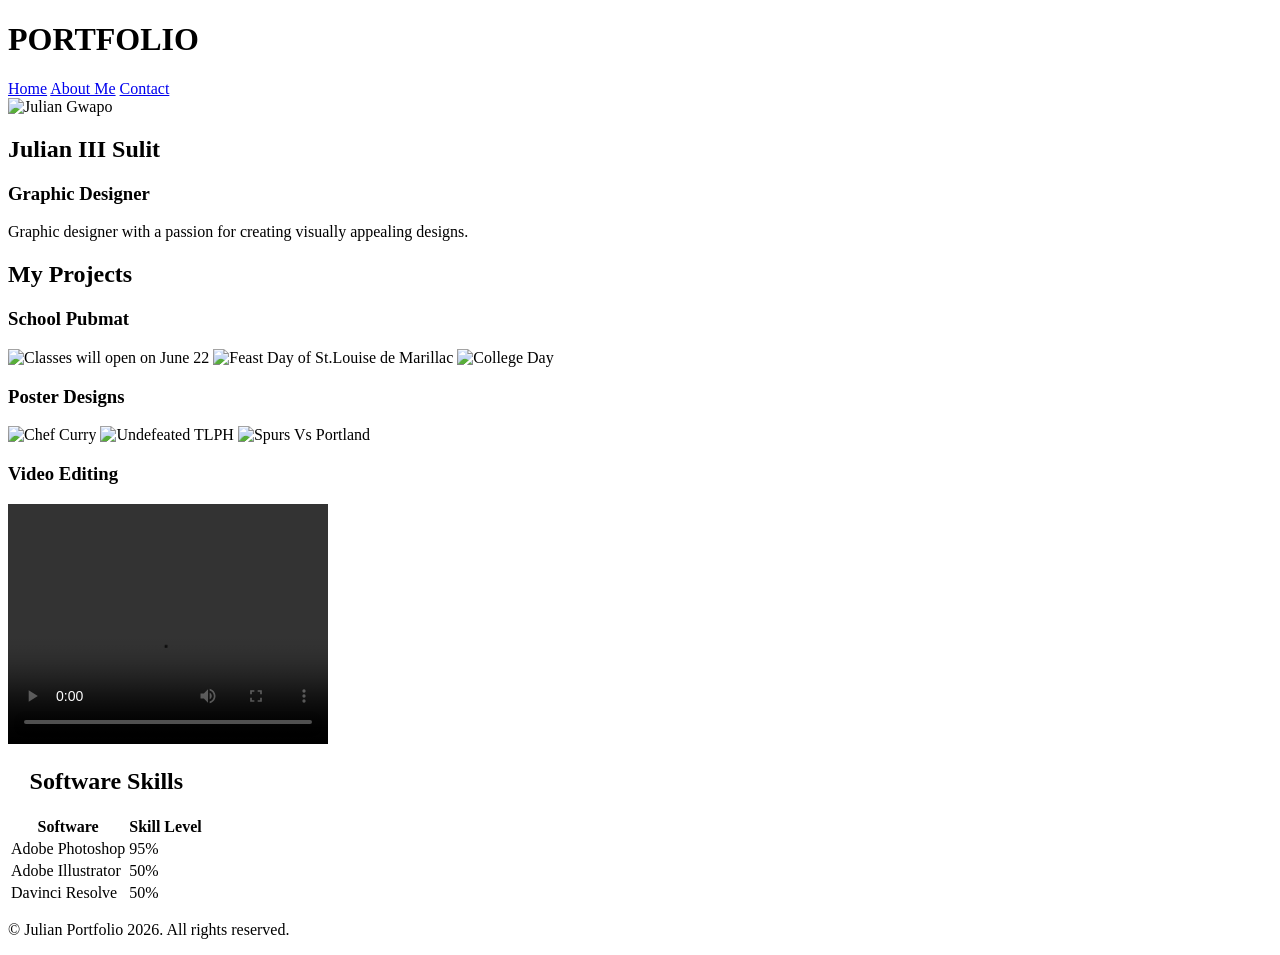
==== index.html @ c6b6d85c "Add files via upload" ====
<!DOCTYPE html>
<html lang="en">
<head>
    <meta charset="UTF-8">
    <meta name="viewport" content="width=device-width, initial-scale=1.0">
    <title>Portfolio</title>
</head>
<body>

<header>
    <h1>PORTFOLIO</h1>
    <nav>
            <a href="index.html">Home</a>
            <a href="about.html">About Me</a>
            <a href="contact.html">Contact</a>
    </nav>
</header>

<main>
    
    <section>
        <img src="images/julian.jpg" alt="Julian Gwapo" width="200">
        
            <h2>Julian III Sulit</h2>
                <h3>Graphic Designer</h3>
                    <p>Graphic designer with a passion for creating visually appealing designs.</p>
    </section>

    <section>
        <h2>My Projects</h2>
            <h3>School Pubmat</h3>
                <img src="images/1.jpg" alt="Classes will open on June 22" width="200">
                <img src="images/2.jpg" alt="Feast Day of St.Louise de Marillac" width="200">
                <img src="images/3.jpg" alt="College Day" width="200">
            <h3>Poster Designs</h3>
                <img src="images/4.jpg" alt="Chef Curry" width="200">
                <img src="images/5.jpg" alt="Undefeated TLPH" width="200">
                <img src="images/6.jpg" alt="Spurs Vs Portland" width="200">
            <h3>Video Editing</h3>
                <video width="320" height="240" controls>
                    <source src="images/7.mp4" type="video/mp4">
                </video>
    </section>

    <section>
        <table>
        <caption><h2>Software Skills</h2></caption>
            <thead>
                <tr>
                    <th scope="col">Software</th>
                    <th scope="col">Skill Level</th>
                </tr>
            </thead>

            <tbody>
                <tr>
                    <td>Adobe Photoshop</td>
                    <td>95%</td>
                </tr>

                <tr>
                    <td>Adobe Illustrator</td>
                    <td>50%</td>
                </tr>

                <tr>
                    <td>Davinci Resolve</td>
                    <td>50%</td>
                </tr>
            </tbody>
        </table>
    </section>
</main>

<footer>
    <p>&copy; Julian Portfolio 2026. All rights reserved.</p>
</footer>
    
</body>
</html>
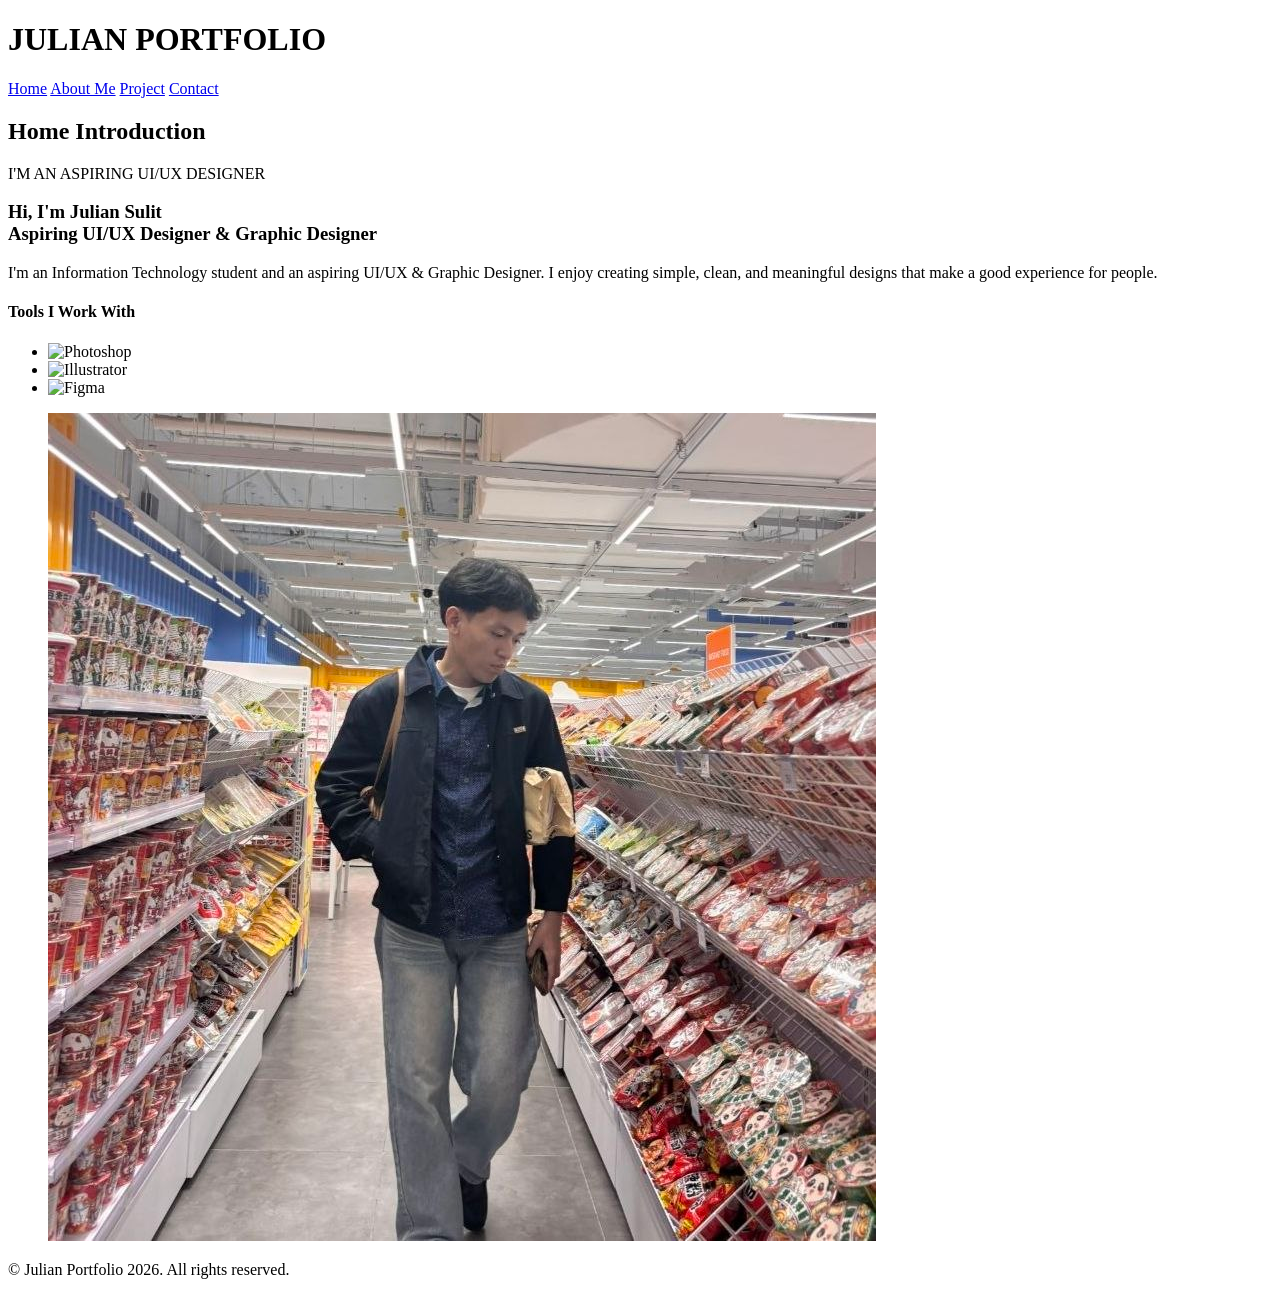
==== commit bf8ef596: "Update index.html" ====
--- a/index.html
+++ b/index.html
@@ -3,78 +3,57 @@
 <head>
     <meta charset="UTF-8">
     <meta name="viewport" content="width=device-width, initial-scale=1.0">
-    <title>Portfolio</title>
+    <title>Julian III Sulit - Home</title>
+    <link rel="stylesheet" href="style.css">
 </head>
 <body>
 
 <header>
-    <h1>PORTFOLIO</h1>
+    <h1>JULIAN PORTFOLIO</h1>
     <nav>
-            <a href="index.html">Home</a>
-            <a href="about.html">About Me</a>
-            <a href="contact.html">Contact</a>
+        <a href="index.html">Home</a>
+        <a href="about.html">About Me</a>
+        <a href="project.html">Project</a>
+        <a href="contact.html">Contact</a>
     </nav>
 </header>
 
 <main>
-    
-    <section>
-        <img src="images/julian.jpg" alt="Julian Gwapo" width="200">
-        
-            <h2>Julian III Sulit</h2>
-                <h3>Graphic Designer</h3>
-                    <p>Graphic designer with a passion for creating visually appealing designs.</p>
-    </section>
+    <section class="hero">
+        <h2 class="visually-hidden">Home Introduction</h2>
 
-    <section>
-        <h2>My Projects</h2>
-            <h3>School Pubmat</h3>
-                <img src="images/1.jpg" alt="Classes will open on June 22" width="200">
-                <img src="images/2.jpg" alt="Feast Day of St.Louise de Marillac" width="200">
-                <img src="images/3.jpg" alt="College Day" width="200">
-            <h3>Poster Designs</h3>
-                <img src="images/4.jpg" alt="Chef Curry" width="200">
-                <img src="images/5.jpg" alt="Undefeated TLPH" width="200">
-                <img src="images/6.jpg" alt="Spurs Vs Portland" width="200">
-            <h3>Video Editing</h3>
-                <video width="320" height="240" controls>
-                    <source src="images/7.mp4" type="video/mp4">
-                </video>
-    </section>
+        <article class="hero-content">
+            <p class="hero-badge">I'M AN ASPIRING UI/UX DESIGNER</p>
 
-    <section>
-        <table>
-        <caption><h2>Software Skills</h2></caption>
-            <thead>
-                <tr>
-                    <th scope="col">Software</th>
-                    <th scope="col">Skill Level</th>
-                </tr>
-            </thead>
+            <h3 class="hero-heading">
+                Hi, I'm <span class="accent">Julian Sulit</span><br>
+                Aspiring UI/UX Designer & Graphic Designer
+            </h3>
 
-            <tbody>
-                <tr>
-                    <td>Adobe Photoshop</td>
-                    <td>95%</td>
-                </tr>
+            <p class="hero-desc">
+                I'm an Information Technology student and an aspiring UI/UX & Graphic Designer.
+                I enjoy creating simple, clean, and meaningful designs that make a good experience for people.
+            </p>
 
-                <tr>
-                    <td>Adobe Illustrator</td>
-                    <td>50%</td>
-                </tr>
+            <section class="tech-stack">
+                <h4 class="tech-label">Tools I Work With</h4>
+                <ul class="tech-icons">
+                    <li><img src="images/ps.png" alt="Photoshop"></li>
+                    <li><img src="images/ai.png" alt="Illustrator"></li>
+                    <li><img src="images/fig.png" alt="Figma"></li>
+                </ul>
+            </section>
+        </article>
 
-                <tr>
-                    <td>Davinci Resolve</td>
-                    <td>50%</td>
-                </tr>
-            </tbody>
-        </table>
+        <figure class="hero-visual">
+            <img src="images/julian.jpg" alt="Julian III Sulit" class="hero-img">
+        </figure>
     </section>
 </main>
 
 <footer>
     <p>&copy; Julian Portfolio 2026. All rights reserved.</p>
 </footer>
-    
+
 </body>
-</html>+</html>
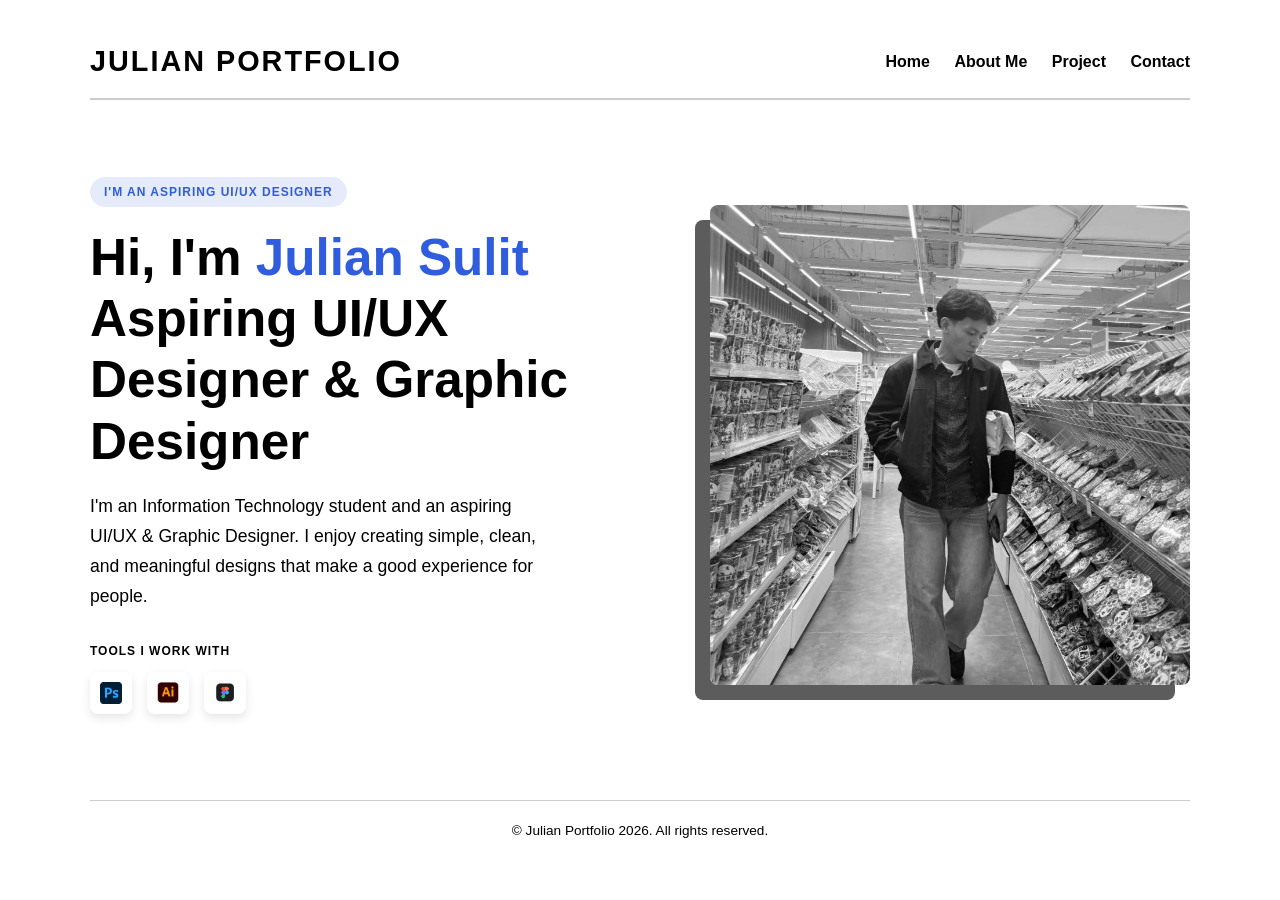
==== commit b72f0ba7: "Add files via upload" ====
--- a/index.html
+++ b/index.html
@@ -56,4 +56,4 @@
 </footer>
 
 </body>
-</html>
+</html>
--- a/style.css
+++ b/style.css
@@ -0,0 +1,975 @@
+/* ==========================================
+   1. RESET & BASE STYLES
+   ========================================== */
+* {
+    margin: 0;
+    padding: 0;
+    box-sizing: border-box;
+    font-family: 'Segoe UI', Tahoma, Geneva, Verdana, sans-serif;
+}
+
+body {
+    background-color: #ffffff;
+    color: #000000;
+    line-height: 1.5;
+    padding: 40px 20px;
+}
+
+.visually-hidden {
+    position: absolute;
+    width: 1px;
+    height: 1px;
+    padding: 0;
+    margin: -1px;
+    overflow: hidden;
+    clip: rect(0, 0, 0, 0);
+    white-space: nowrap;
+    border: 0;
+}
+
+/* ==========================================
+   2. HEADER & NAVIGATION
+   ========================================== */
+header {
+    display: flex;
+    justify-content: space-between;
+    align-items: center;
+    max-width: 1100px;
+    margin: 0 auto 30px auto;
+    border-bottom: 2px solid #ccc;
+    padding-bottom: 15px;
+}
+
+header h1 {
+    font-size: 28.8px;
+    letter-spacing: 2px;
+}
+
+nav a {
+    text-decoration: none;
+    color: #000000;
+    margin-left: 20px;
+    font-weight: 600;
+    position: relative;
+    padding-bottom: 4px;
+    transition: color 0.3s ease;
+}
+
+nav a::after {
+    content: '';
+    position: absolute;
+    bottom: 0;
+    left: 0;
+    width: 0%;
+    height: 2px;
+    background-color: #305cde;
+    transition: width 0.3s ease;
+}
+
+nav a:hover {
+    color: #305cde;
+}
+
+nav a:hover::after {
+    width: 100%;
+}
+
+/* ==========================================
+   3. MAIN TWO-COLUMN LAYOUT
+   ========================================== */
+main {
+    max-width: 1100px;
+    margin: 0 auto;
+    display: grid;
+    grid-template-columns: 320px 1fr;
+    gap: 40px;
+}
+
+/* ==========================================
+   4. LEFT SIDEBAR (ASIDE)
+   ========================================== */
+aside {
+    display: flex;
+    flex-direction: column;
+    gap: 30px;
+}
+
+aside figure {
+    position: relative;
+    width: 100%;
+    overflow: hidden;
+    border-radius: 8px;
+}
+
+.profile-img {
+    width: 100%;
+    height: auto;
+    object-fit: cover;
+    border-radius: 8px;
+    filter: grayscale(100%);
+    display: block;
+    box-shadow: -15px 15px 0px #305cde;
+    transition: filter 0.4s ease, transform 0.4s ease, box-shadow 0.4s ease;
+}
+
+.profile-img:hover {
+    filter: grayscale(0%);
+    transform: translateY(-4px);
+    box-shadow: -20px 20px 0px #305cde;
+}
+
+.contact-section {
+    background-color: #ffffff;
+    padding: 25px;
+    border-radius: 12px;
+    color: #000000;
+    box-shadow: 0 4px 10px rgba(0, 0, 0, 0.1);
+    transition: transform 0.3s ease, box-shadow 0.3s ease;
+}
+
+.contact-section:hover {
+    transform: translateY(-3px);
+    box-shadow: 0 8px 18px rgba(0, 0, 0, 0.15);
+}
+
+.contact-section h2 {
+    font-size: 1.2rem;
+    margin-bottom: 15px;
+    text-decoration: underline;
+    text-underline-offset: 4px;
+}
+
+address {
+    font-style: normal;
+    margin-bottom: 20px;
+}
+
+address ul {
+    list-style: none;
+}
+
+address ul li {
+    font-size: 0.9rem;
+    margin-bottom: 10px;
+    display: flex;
+    align-items: center;
+    gap: 8px;
+    transition: transform 0.2s ease;
+}
+
+address ul li:hover {
+    transform: translateX(4px);
+}
+
+address ul li a {
+    color: #000000;
+    text-decoration: none;
+    transition: opacity 0.2s ease;
+}
+
+address ul li a:hover {
+    opacity: 0.7;
+}
+
+.contact-btn {
+    display: block;
+    width: 100%;
+    padding: 12px;
+    background-color: #000000;
+    color: #ffffff !important;
+    text-align: center;
+    text-decoration: none;
+    border-radius: 6px;
+    font-size: 0.95rem;
+    font-weight: 700;
+    letter-spacing: 1px;
+    text-transform: uppercase;
+    transition: background-color 0.3s ease, transform 0.2s ease, box-shadow 0.2s ease;
+}
+
+.contact-btn:hover {
+    background-color: #305cde;
+    transform: translateY(-2px);
+    box-shadow: 0 4px 10px rgba(0, 0, 0, 0.2);
+}
+
+.contact-btn:active {
+    transform: translateY(0);
+}
+
+/* ==========================================
+   5. RIGHT CONTENT AREA & GRID
+   ========================================== */
+.main-bio {
+    display: flex;
+    flex-direction: column;
+    gap: 25px;
+}
+
+.main-bio > h2 {
+    font-size: 1.3rem;
+    position: relative;
+    display: inline-block;
+    margin-bottom: 10px;
+}
+
+.main-bio > h2::after {
+    content: '';
+    position: absolute;
+    bottom: -3px;
+    left: 0;
+    width: 40px;
+    height: 3px;
+    background-color: #305cde;
+    transition: width 0.3s ease;
+}
+
+section:hover > h2::after,
+article:hover > h2::after {
+    width: 100%;
+}
+
+.intro h3 {
+    font-size: 40px;
+    font-weight: 900;
+    margin-bottom: 10px;
+}
+
+.intro p {
+    color: #000000;
+    font-size: 18px;
+    line-height: 1.6;
+}
+
+.grid-section {
+    display: grid;
+    grid-template-columns: 1fr 1fr;
+    gap: 30px;
+    align-items: start;
+}
+
+.left-stack {
+    display: flex;
+    flex-direction: column;
+    gap: 30px;
+}
+
+/* ==========================================
+   6. TIMELINE EDUCATION STYLES
+   ========================================== */
+.education h2,
+.hobbies h2,
+.skills h2 {
+    font-size: 1.3rem;
+    position: relative;
+    display: inline-block;
+    margin-bottom: 10px;
+}
+
+.education h2::after,
+.hobbies h2::after,
+.skills h2::after {
+    content: '';
+    position: absolute;
+    bottom: -3px;
+    left: 0;
+    width: 40px;
+    height: 3px;
+    background-color: #305cde;
+    transition: width 0.3s ease;
+}
+
+.timeline {
+    list-style: none;
+    position: relative;
+    padding-left: 20px;
+    margin-top: 15px;
+}
+
+.timeline::before {
+    content: '';
+    position: absolute;
+    top: 6px;
+    left: 4px;
+    width: 2px;
+    height: 82%;
+    background-color: #000000;
+}
+
+.timeline-item {
+    position: relative;
+    margin-bottom: 25px;
+}
+
+.timeline-item:last-child {
+    margin-bottom: 0;
+}
+
+.timeline-item::before {
+    content: '';
+    position: absolute;
+    left: -20px;
+    top: 6px;
+    width: 10px;
+    height: 10px;
+    background-color: #000000;
+    border: 2px solid #305cde;
+    border-radius: 50%;
+    z-index: 1;
+}
+
+.timeline-item time {
+    font-size: 0.8rem;
+    color: #305cde;
+    font-weight: bold;
+    display: inline-block;
+    margin-bottom: 2px;
+}
+
+.timeline-item h3 {
+    font-size: 0.95rem;
+    font-weight: 700;
+    color: #000000;
+    line-height: 1.3;
+}
+
+.timeline-item p {
+    font-size: 0.85rem;
+    color: #000000;
+    margin-top: 2px;
+}
+
+/* ==========================================
+   7. SOFTWARE SKILLS TABLE
+   ========================================== */
+.skills-table {
+    width: 100%;
+    border-collapse: collapse;
+    margin-top: 15px;
+    border-radius: 8px;
+    overflow: hidden;
+    box-shadow: 0 4px 10px rgba(0, 0, 0, 0.164);
+}
+
+.skills-table th, 
+.skills-table td {
+    padding: 10px 12px;
+    text-align: left;
+    vertical-align: middle;
+}
+
+.skills-table thead {
+    background-color: #000000;
+    color: #ffffff;
+    font-size: 0.8rem;
+    text-transform: uppercase;
+    letter-spacing: 1px;
+}
+
+.skills-table tbody tr {
+    transition: background-color 0.2s ease;
+}
+
+.skills-table tbody tr:hover {
+    background-color: #305cde1f;
+}
+
+.skill-icon {
+    width: 20px;
+    height: 20px;
+    object-fit: contain;
+    vertical-align: middle;
+    margin-right: 6px;
+}
+
+.skills-table td span {
+    font-weight: 600;
+    font-size: 0.85rem;
+}
+
+meter {
+    width: 100%;
+    height: 8px;
+    border-radius: 10px;
+    background: #ffffff;
+}
+
+meter::-webkit-meter-bar {
+    background: #ffffff;
+    border-radius: 10px;
+    border: none;
+}
+
+meter::-webkit-meter-optimum-value {
+    background: #000000;
+    border-radius: 10px;
+}
+
+meter::-moz-meter-bar {
+    background: #000000;
+    border-radius: 10px;
+}
+
+/* ==========================================
+   8. HOBBIES
+   ========================================== */
+.hobbies ul {
+    list-style: none;
+    margin-top: 10px;
+}
+
+.hobbies li {
+    display: flex;
+    justify-content: space-between;
+    padding: 8px 10px;
+    font-size: 0.9rem;
+    border-radius: 4px;
+    transition: background-color 0.2s ease, padding-left 0.2s ease;
+}
+
+.hobbies li:hover {
+    background-color: #305cde1f;
+    padding-left: 14px;
+}
+
+/* ==========================================
+   9. FOOTER & RESPONSIVENESS
+   ========================================== */
+footer {
+    max-width: 1100px;
+    margin: 40px auto 0 auto;
+    padding-top: 20px;
+    border-top: 1px solid #ccc;
+    text-align: center;
+    font-size: 0.85rem;
+    color: #000000;
+}
+
+/* ==========================================
+   10. HOME PAGE HERO SECTION
+   ========================================== */
+
+.hero {
+    grid-column: 1 / -1;
+    display: grid;
+    grid-template-columns: 1fr 480px;
+    align-items: center;
+    gap: 50px;
+    min-height: 70vh;
+    width: 100%;
+}
+
+.hero-content {
+    display: flex;
+    flex-direction: column;
+    gap: 20px;
+}
+
+.hero-badge {
+    display: inline-block;
+    width: fit-content;
+    padding: 6px 14px;
+    background-color: #305cde1f;
+    color: #305cde;
+    font-size: 0.75rem;
+    font-weight: 700;
+    letter-spacing: 1px;
+    border-radius: 20px;
+}
+
+.hero-heading {
+    font-size: 3.2rem;
+    line-height: 1.2;
+    font-weight: 800;
+}
+
+.hero-heading .accent {
+    color: #305cde;
+}
+
+.hero-desc {
+    max-width: 460px;
+    font-size: 1.1rem;
+    line-height: 1.7;
+    color: #000000;
+}
+
+.btn-primary {
+    display: inline-block;
+    width: fit-content;
+    padding: 12px 22px;
+    background-color: #305cde;
+    color: #ffffff;
+    text-decoration: none;
+    border-radius: 6px;
+    font-weight: 700;
+    transition: background-color .3s ease, transform .2s ease;
+}
+
+.btn-primary:hover {
+    background-color: #1e46b8;
+    transform: translateY(-2px);
+}
+
+.tech-stack {
+    margin-top: 10px;
+}
+
+.tech-label {
+    font-size: 0.75rem;
+    font-weight: 700;
+    text-transform: uppercase;
+    letter-spacing: 1px;
+    margin-bottom: 12px;
+}
+
+.tech-icons {
+    display: flex;
+    align-items: center;
+    gap: 15px;
+    list-style: none;
+    padding: 0;
+    margin: 0;
+}
+
+.tech-icons li {
+    width: 42px;
+    height: 42px;
+    display: flex;
+    justify-content: center;
+    align-items: center;
+    background: #ffffff;
+    border-radius: 8px;
+    box-shadow: 0 4px 10px rgba(0,0,0,.1);
+    transition: transform .3s ease;
+}
+
+.tech-icons li:hover {
+    transform: translateY(-3px);
+}
+
+.tech-icons img {
+    width: 22px;
+    height: 22px;
+    object-fit: contain;
+}
+
+.hero-visual {
+    display: flex;
+    justify-content: flex-end;
+    align-items: center;
+    margin: 0;
+}
+
+.hero-img {
+    width: 480px;
+    max-width: 100%;
+    height: auto;
+    display: block;
+    object-fit: cover;
+    border-radius: 8px;
+    filter: grayscale(100%);
+    box-shadow: -15px 15px 0 #305cde;
+    transition: filter .4s ease, transform .4s ease, box-shadow .4s ease;
+}
+
+.hero-img:hover {
+    filter: grayscale(0%);
+    transform: translateY(-4px);
+    box-shadow: -20px 20px 0 #305cde;
+}
+
+.float-card {
+    position: absolute;
+    bottom: -20px;
+    right: -20px;
+    width: 220px;
+    background: #000;
+    color: #fff;
+    border-radius: 10px;
+    padding: 14px 16px;
+    box-shadow: 0 8px 20px rgba(0,0,0,.25);
+}
+
+.float-card-title {
+    font-size: .7rem;
+    color: #305cde;
+    font-weight: 700;
+    margin-bottom: 8px;
+}
+
+.float-card-code {
+    font-family: "Courier New", monospace;
+    font-size: .7rem;
+    line-height: 1.5;
+    white-space: pre-wrap;
+}
+
+/* ==========================================
+   PROJECTS SECTION
+   ========================================== */
+
+.projects {
+    max-width: 1100px;
+    margin: 0 auto;
+}
+
+.projects-header {
+    font-size: 10px;
+    text-align: center;
+}
+
+.projects-header h2 {
+    text-align: center;
+    width: 100%;
+    margin: 0 auto 30px;
+    font-size: 32px;
+    font-weight: 800;
+}
+
+.projects-header span {
+    color: #305cde;
+}
+
+/* Project content */
+
+.projects section {
+    text-align: center;
+}
+
+.projects section h2 {
+    font-size: 28px;
+}
+
+.projects section h2 {
+    font-size: 22px;
+    margin: 30px 0 15px;
+    color: #000;
+}
+
+
+/* Images */
+
+.projects img {
+    width: 200px;
+    height: auto;
+    margin: 10px;
+    border-radius: 12px;
+    box-shadow: 0 8px 20px rgba(0,0,0,0.15);
+    transition: transform 0.3s ease, 
+                box-shadow 0.3s ease;
+}
+
+
+/* Image Hover */
+
+.projects img:hover {
+    transform: translateY(-8px) scale(1.03);
+    box-shadow: 0 15px 30px rgba(0,0,0,0.25);
+}
+
+
+/* Video */
+
+.projects video {
+    width: 320px;
+    height: auto;
+    margin-top: 15px;
+    border-radius: 12px;
+    box-shadow: 0 8px 20px rgba(0,0,0,0.15);
+    transition: transform 0.3s ease,
+                box-shadow 0.3s ease;
+}
+
+
+/* Video Hover */
+
+.projects video:hover {
+    transform: translateY(-8px) scale(1.03);
+    box-shadow: 0 15px 30px rgba(0,0,0,0.25);
+}
+
+/* PROJECT PAGE FIX */
+
+.projects {
+    grid-column: 1 / -1;
+    width: 100%;
+}
+
+.projects section {
+    width: 100%;
+    text-align: center;
+}
+
+.projects img {
+    display: inline-block;
+}
+
+/* ==========================================
+   CONTACT PAGE
+   ========================================== */
+
+.contact-page {
+    max-width: 900px;
+    margin: 0 auto;
+    display: grid;
+    grid-template-columns: 1fr 1fr;
+    gap: 40px;
+    padding: 50px 0;
+}
+
+
+/* Contact Sections */
+
+.contact-form-section,
+.contact-info-section {
+    background: #ffffff;
+    padding: 35px;
+    border-radius: 15px;
+    box-shadow: 0 8px 20px rgba(0,0,0,0.12);
+}
+
+
+.contact-page h2 {
+    font-size: 28px;
+    margin-bottom: 25px;
+    position: relative;
+}
+
+
+.contact-page h2::after {
+    content: "";
+    display: block;
+    width: 45px;
+    height: 3px;
+    background: #305cde;
+    margin-top: 8px;
+}
+
+
+/* Form */
+
+.contact-form {
+    display: flex;
+    flex-direction: column;
+}
+
+
+.contact-form label {
+    font-weight: 700;
+    margin-bottom: 6px;
+}
+
+
+.contact-form input {
+    width: 100%;
+    padding: 12px;
+    border: 1px solid #ccc;
+    border-radius: 8px;
+    font-size: 1rem;
+    outline: none;
+    transition: border .3s ease;
+}
+
+
+.contact-form input:focus {
+    border-color: #305cde;
+}
+
+
+.contact-form input[type="text"] {
+    min-height: 45px;
+}
+
+
+/* Message box */
+
+#message {
+    height: 120px;
+}
+
+
+/* Button */
+
+.contact-form button {
+    margin-top: 20px;
+    padding: 12px;
+    background: #000000;
+    color: #ffffff;
+    border: none;
+    border-radius: 8px;
+    font-weight: 700;
+    cursor: pointer;
+    transition: .3s ease;
+}
+
+
+.contact-form button:hover {
+    background: #305cde;
+    transform: translateY(-3px);
+}
+
+
+/* Contact Information */
+
+.contact-info-section p {
+    margin-bottom: 15px;
+    font-size: 1rem;
+}
+/* ==========================================
+   CONTACT PAGE - SMALL CENTER DESIGN
+   ========================================== */
+
+.contact-page {
+    max-width: 550px;
+    margin: 0 auto;
+    padding: 60px 0;
+    display: flex;
+    flex-direction: column;
+    gap: 25px;
+}
+
+
+/* Form Card */
+
+.contact-form-section,
+.contact-info-section {
+    background: #ffffff;
+    padding: 30px;
+    border-radius: 18px;
+    box-shadow: 0 10px 25px rgba(0,0,0,0.1);
+    transition: .3s ease;
+}
+
+
+.contact-form-section:hover,
+.contact-info-section:hover {
+    transform: translateY(-5px);
+    box-shadow: 0 15px 35px rgba(0,0,0,0.15);
+}
+
+
+/* Heading */
+
+.contact-page h2 {
+    font-size: 26px;
+    font-weight: 800;
+    margin-bottom: 20px;
+}
+
+
+.contact-page h2::after {
+    content: "";
+    display: block;
+    width: 45px;
+    height: 3px;
+    background: #305cde;
+    margin-top: 8px;
+    border-radius: 10px;
+}
+
+
+/* Form */
+
+.contact-form {
+    display: flex;
+    flex-direction: column;
+}
+
+
+.contact-form label {
+    font-size: .85rem;
+    font-weight: 700;
+    margin-bottom: 6px;
+}
+
+
+.contact-form input {
+    width: 100%;
+    padding: 11px 14px;
+    border-radius: 10px;
+    border: 1px solid #ddd;
+    background: #fafafa;
+    margin-bottom: 15px;
+    font-size: .9rem;
+}
+
+
+.contact-form input:focus {
+    outline: none;
+    border-color: #305cde;
+    box-shadow: 0 0 0 3px rgba(48,92,222,.15);
+}
+
+
+/* Message */
+
+#message {
+    height: 100px;
+}
+
+
+/* Button */
+
+.contact-form button {
+    padding: 11px;
+    border: none;
+    border-radius: 10px;
+    background: #000;
+    color: white;
+    font-weight: 700;
+    cursor: pointer;
+    transition: .3s ease;
+}
+
+
+.contact-form button:hover {
+    background: #305cde;
+    transform: translateY(-3px);
+}
+
+
+/* Contact Information BELOW */
+
+.contact-info-section {
+    text-align: center;
+}
+
+
+.contact-info-section p {
+    background: #f5f7ff;
+    padding: 12px;
+    border-radius: 10px;
+    margin: 10px 0;
+    font-weight: 600;
+    border-left: 4px solid #305cde;
+    transition: .3s ease;
+}
+
+
+.contact-info-section p:hover {
+    background: #305cde;
+    color: white;
+}
+
+/* Responsive */
+
+@media(max-width:768px){
+
+    .projects img {
+        width: 45%;
+    }
+
+    .projects video {
+        width: 90%;
+    }
+
+}
+
+@media(max-width:500px){
+
+    .projects img {
+        width: 90%;
+    }
+
+}
